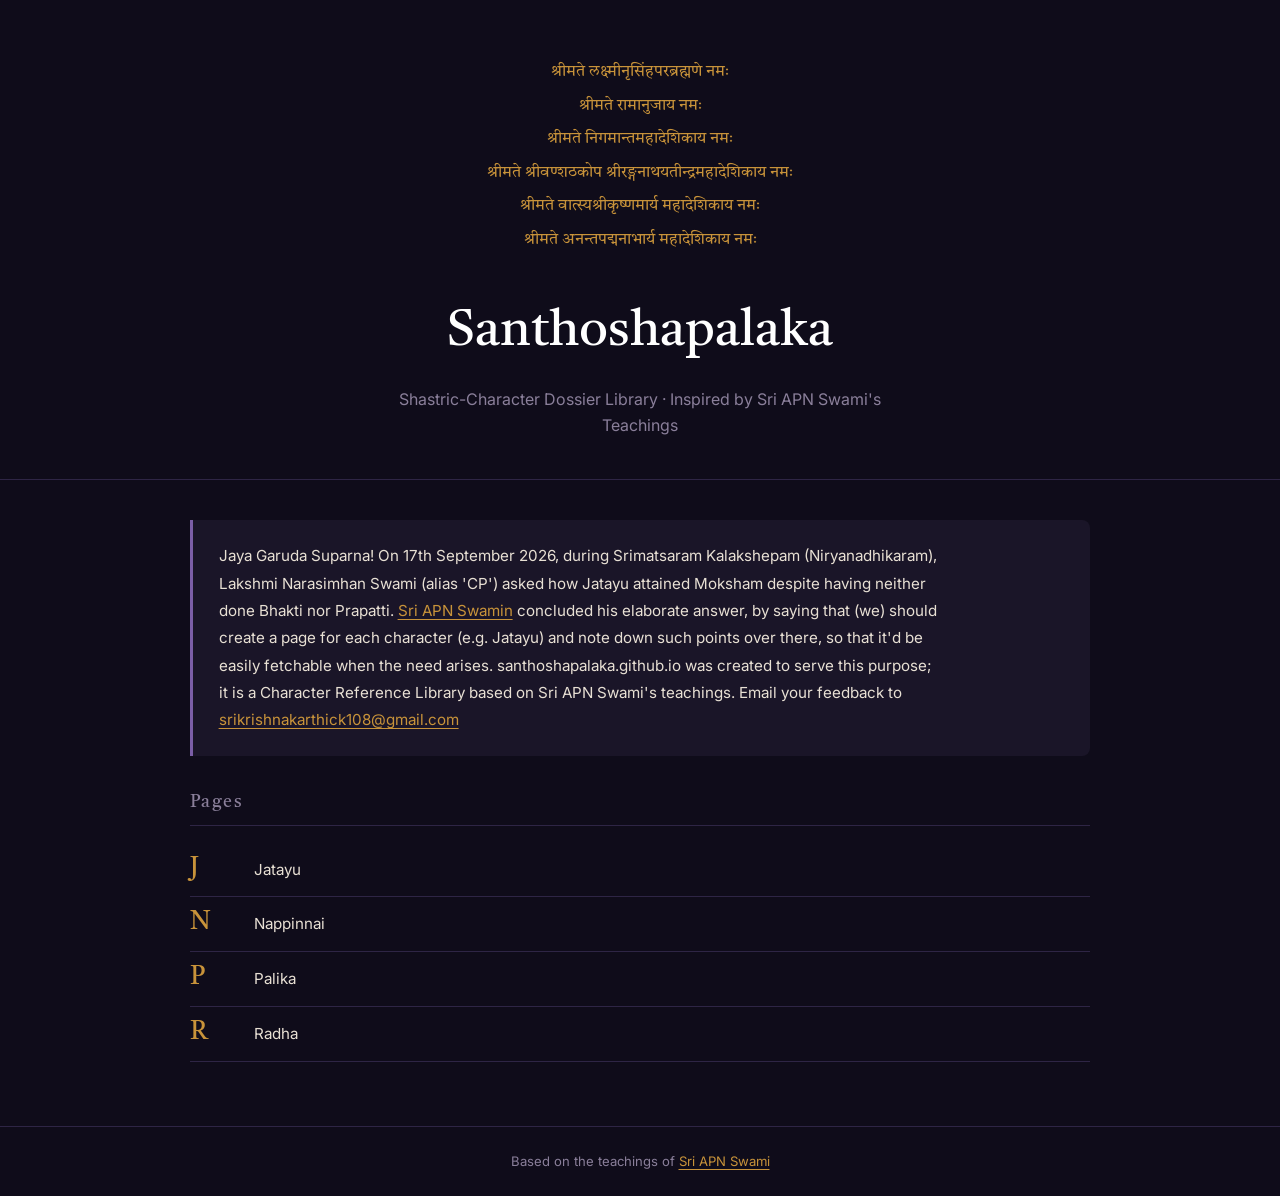
==== index.html @ 27aec4c8 "Jaya Garuda Suparna: First set of Uplloads" ====
<!DOCTYPE html>
<html lang="en">
<head>
  <meta charset="UTF-8" />
  <meta name="viewport" content="width=device-width, initial-scale=1.0" />
  <title>Santhoshapalaka · Shastric-Character Dossier Library</title>
  <meta name="description" content="Shastric-Character Dossier Library inspired by Sri APN Swami's teachings" />
  <link rel="preconnect" href="https://fonts.googleapis.com" />
  <link href="https://fonts.googleapis.com/css2?family=Tiro+Devanagari+Sanskrit:ital@0;1&family=Inter:wght@400;500&display=swap" rel="stylesheet" />
  <link rel="stylesheet" href="style.css" />
</head>
<body>

  <header class="site-header">
    <div class="container">
      <div class="mangalacharanam">
        <p>श्रीमते लक्ष्मीनृसिंहपरब्रह्मणे नमः</p>
        <p>श्रीमते रामानुजाय नमः</p>
        <p>श्रीमते निगमान्तमहादेशिकाय नमः</p>
        <p>श्रीमते श्रीवण्शठकोप श्रीरङ्गनाथयतीन्द्रमहादेशिकाय नमः</p>
        <p>श्रीमते वात्स्यश्रीकृष्णमार्य महादेशिकाय नमः</p>
        <p>श्रीमते अनन्तपद्मनाभार्य महादेशिकाय नमः</p>
      </div>
      <h1 class="site-title">Santhoshapalaka</h1>
      <p class="site-sub">Shastric-Character Dossier Library · Inspired by Sri APN Swami's Teachings</p>
    </div>
  </header>

  <main class="container">

    <section class="about-section">
      <p class="about-text">
        Jaya Garuda Suparna! On 17th September 2026, during Srimatsaram Kalakshepam (Niryanadhikaram), Lakshmi Narasimhan Swami (alias 'CP') asked how Jatayu attained Moksham despite having neither done Bhakti nor Prapatti. <a href="https://apnswami.wordpress.com/" target="_blank" rel="noopener" class="inline-link">Sri APN Swamin</a> concluded his elaborate answer, by saying that (we) should create a page for each character (e.g. Jatayu) and note down such points over there, so that it'd be easily fetchable when the need arises. santhoshapalaka.github.io was created to serve this purpose; it is a Character Reference Library based on Sri APN Swami's teachings. Email your feedback to <a href="mailto:srikrishnakarthick108@gmail.com" class="inline-link">srikrishnakarthick108@gmail.com</a>
      </p>
    </section>

    <section class="pages-section">
      <h2 class="pages-heading">Pages</h2>

      <div class="alpha-group">
        <h3 class="alpha-letter">J</h3>
        <ul class="pages-list">
          <li><a href="characters/jatayu.html">Jatayu</a></li>
        </ul>
      </div>

      <div class="alpha-group">
        <h3 class="alpha-letter">N</h3>
        <ul class="pages-list">
          <li><a href="characters/nappinnai.html">Nappinnai</a></li>
        </ul>
      </div>

      <div class="alpha-group">
        <h3 class="alpha-letter">P</h3>
        <ul class="pages-list">
          <li><a href="characters/palika.html">Palika</a></li>
        </ul>
      </div>

      <div class="alpha-group">
        <h3 class="alpha-letter">R</h3>
        <ul class="pages-list">
          <li><a href="characters/radha.html">Radha</a></li>
        </ul>
      </div>

    </section>

  </main>

  <footer class="site-footer">
    <div class="container">
      <p>Based on the teachings of <a href="https://apnswami.wordpress.com/" target="_blank" rel="noopener" class="inline-link">Sri APN Swami</a></p>
    </div>
  </footer>

</body>
</html>
---- style.css ----
/* ── Tokens ───────────────────────────────────── */
:root {
  --bg:        #0f0c1a;
  --surface:   #1a1528;
  --border:    #2e2545;
  --accent:    #c8933a;
  --accent2:   #7b5ea7;
  --text:      #e8e0d4;
  --muted:     #8a7f9a;
  --font-sans: 'Inter', system-ui, sans-serif;
  --font-serif:'Tiro Devanagari Sanskrit', Georgia, serif;
  --max:       900px;
}

/* ── Reset ────────────────────────────────────── */
*, *::before, *::after { box-sizing: border-box; margin: 0; padding: 0; }
html { scroll-behavior: smooth; }

body {
  background: var(--bg);
  color: var(--text);
  font-family: var(--font-sans);
  font-size: 1rem;
  line-height: 1.65;
  min-height: 100vh;
}

/* ── Layout ───────────────────────────────────── */
.container {
  width: min(var(--max), 100% - 2.5rem);
  margin-inline: auto;
}

/* ── Header ───────────────────────────────────── */
.site-header {
  border-bottom: 1px solid var(--border);
  padding: 3.5rem 0 2.5rem;
  text-align: center;
}

.site-eyebrow {
  font-family: var(--font-serif);
  font-size: 1.25rem;
  color: var(--accent);
  letter-spacing: 0.04em;
  margin-bottom: 0.5rem;
}

.site-title {
  font-family: var(--font-serif);
  font-size: clamp(2rem, 5vw, 3.2rem);
  font-weight: 400;
  color: #fff;
  margin-bottom: 0.75rem;
}

.site-sub {
  color: var(--muted);
  max-width: 52ch;
  margin-inline: auto;
}

/* ── Character grid ───────────────────────────── */
.grid {
  display: grid;
  grid-template-columns: repeat(auto-fill, minmax(200px, 1fr));
  gap: 1.25rem;
  padding: 3rem 0;
}

.card {
  display: block;
  background: var(--surface);
  border: 1px solid var(--border);
  border-radius: 10px;
  padding: 1.75rem 1.5rem;
  text-decoration: none;
  color: var(--text);
  transition: border-color .2s, transform .2s;
}
.card:hover {
  border-color: var(--accent);
  transform: translateY(-3px);
}
.card-symbol {
  display: block;
  font-size: 1.8rem;
  margin-bottom: 1rem;
}
.card h2 {
  font-family: var(--font-serif);
  font-size: 1.3rem;
  font-weight: 400;
  color: #fff;
  margin-bottom: 0.4rem;
}
.card p {
  font-size: 0.88rem;
  color: var(--muted);
  line-height: 1.5;
}

/* ── Character page ───────────────────────────── */
.char-header {
  padding: 3rem 0 2rem;
  border-bottom: 1px solid var(--border);
}
.back-link {
  display: inline-block;
  color: var(--accent);
  text-decoration: none;
  font-size: 0.85rem;
  margin-bottom: 1.5rem;
  letter-spacing: 0.03em;
}
.back-link:hover { text-decoration: underline; }

.char-symbol {
  font-size: 2.5rem;
  margin-bottom: 0.75rem;
  display: block;
}
.char-header h1 {
  font-family: var(--font-serif);
  font-size: clamp(2rem, 5vw, 3rem);
  font-weight: 400;
  color: #fff;
  margin-bottom: 0.5rem;
}
.char-tagline {
  color: var(--muted);
  max-width: 58ch;
}

/* ── Sections ─────────────────────────────────── */
.char-body {
  padding: 2.5rem 0 4rem;
  display: flex;
  flex-direction: column;
  gap: 2.5rem;
}

.section-label {
  font-size: 0.75rem;
  letter-spacing: 0.1em;
  color: var(--accent2);
  text-transform: uppercase;
  margin-bottom: 0.75rem;
}

.section-label + p,
.section-label + ul {
  max-width: 66ch;
}

ul.points {
  list-style: none;
  display: flex;
  flex-direction: column;
  gap: 0.6rem;
}
ul.points li {
  padding-left: 1.2rem;
  position: relative;
  color: var(--text);
}
ul.points li::before {
  content: '—';
  position: absolute;
  left: 0;
  color: var(--accent);
}

/* ── Shloka block ─────────────────────────────── */
.shloka-list {
  display: flex;
  flex-direction: column;
  gap: 1.5rem;
}
.shloka {
  background: var(--surface);
  border-left: 3px solid var(--accent);
  border-radius: 0 8px 8px 0;
  padding: 1.25rem 1.5rem;
  max-width: 68ch;
}
.shloka .devanagari {
  font-family: var(--font-serif);
  font-size: 1.15rem;
  line-height: 1.9;
  color: #fff;
  margin-bottom: 0.75rem;
}
.shloka .transliteration {
  font-style: italic;
  color: var(--accent);
  font-size: 0.9rem;
  margin-bottom: 0.5rem;
}
.shloka .meaning {
  font-size: 0.88rem;
  color: var(--muted);
}

/* ── Mangalacharanam block ────────────────────── */
.mangalacharanam {
  font-family: var(--font-serif);
  font-size: 1rem;
  line-height: 2.1;
  color: var(--accent);
  margin-bottom: 2rem;
  text-align: center;
}
.mangalacharanam p { margin: 0; }

/* ── About section ────────────────────────────── */
.about-section {
  border-left: 3px solid var(--accent2);
  background: var(--surface);
  border-radius: 0 8px 8px 0;
  padding: 1.4rem 1.6rem;
  margin: 2.5rem 0 2rem;
}
.about-text {
  font-size: 0.95rem;
  line-height: 1.8;
  color: var(--text);
  max-width: 72ch;
}
.inline-link {
  color: var(--accent);
  text-decoration: underline;
  text-underline-offset: 3px;
}
.inline-link:hover { color: #fff; }

/* ── Pages list ───────────────────────────────── */
.pages-section {
  padding-bottom: 4rem;
}
.pages-heading {
  font-family: var(--font-serif);
  font-size: 1.1rem;
  font-weight: 400;
  color: var(--muted);
  letter-spacing: 0.08em;
  margin-bottom: 1rem;
  padding-bottom: 0.5rem;
  border-bottom: 1px solid var(--border);
}
.alpha-group {
  display: flex;
  gap: 1.5rem;
  align-items: baseline;
  border-bottom: 1px solid var(--border);
  padding: 0.6rem 0;
}

.alpha-letter {
  font-family: var(--font-serif);
  font-size: 1.6rem;
  font-weight: 400;
  color: var(--accent);
  min-width: 2rem;
  line-height: 1;
  flex-shrink: 0;
}

.pages-list {
  list-style: none;
  display: flex;
  flex-wrap: wrap;
  gap: 0.25rem 0;
  flex-direction: column;
}
.pages-list li a {
  display: inline-block;
  padding: 0.3rem 0.5rem;
  color: var(--text);
  text-decoration: none;
  font-size: 0.95rem;
  border-radius: 4px;
  transition: color .15s, background .15s;
}
.pages-list li a:hover {
  color: var(--accent);
  background: var(--surface);
}

/* ── Footer ───────────────────────────────────── */
.site-footer {
  border-top: 1px solid var(--border);
  padding: 1.5rem 0;
  text-align: center;
  font-size: 0.82rem;
  color: var(--muted);
}
.site-footer code {
  background: var(--surface);
  border: 1px solid var(--border);
  border-radius: 4px;
  padding: 0.1em 0.4em;
  font-size: 0.8rem;
  color: var(--accent);
}
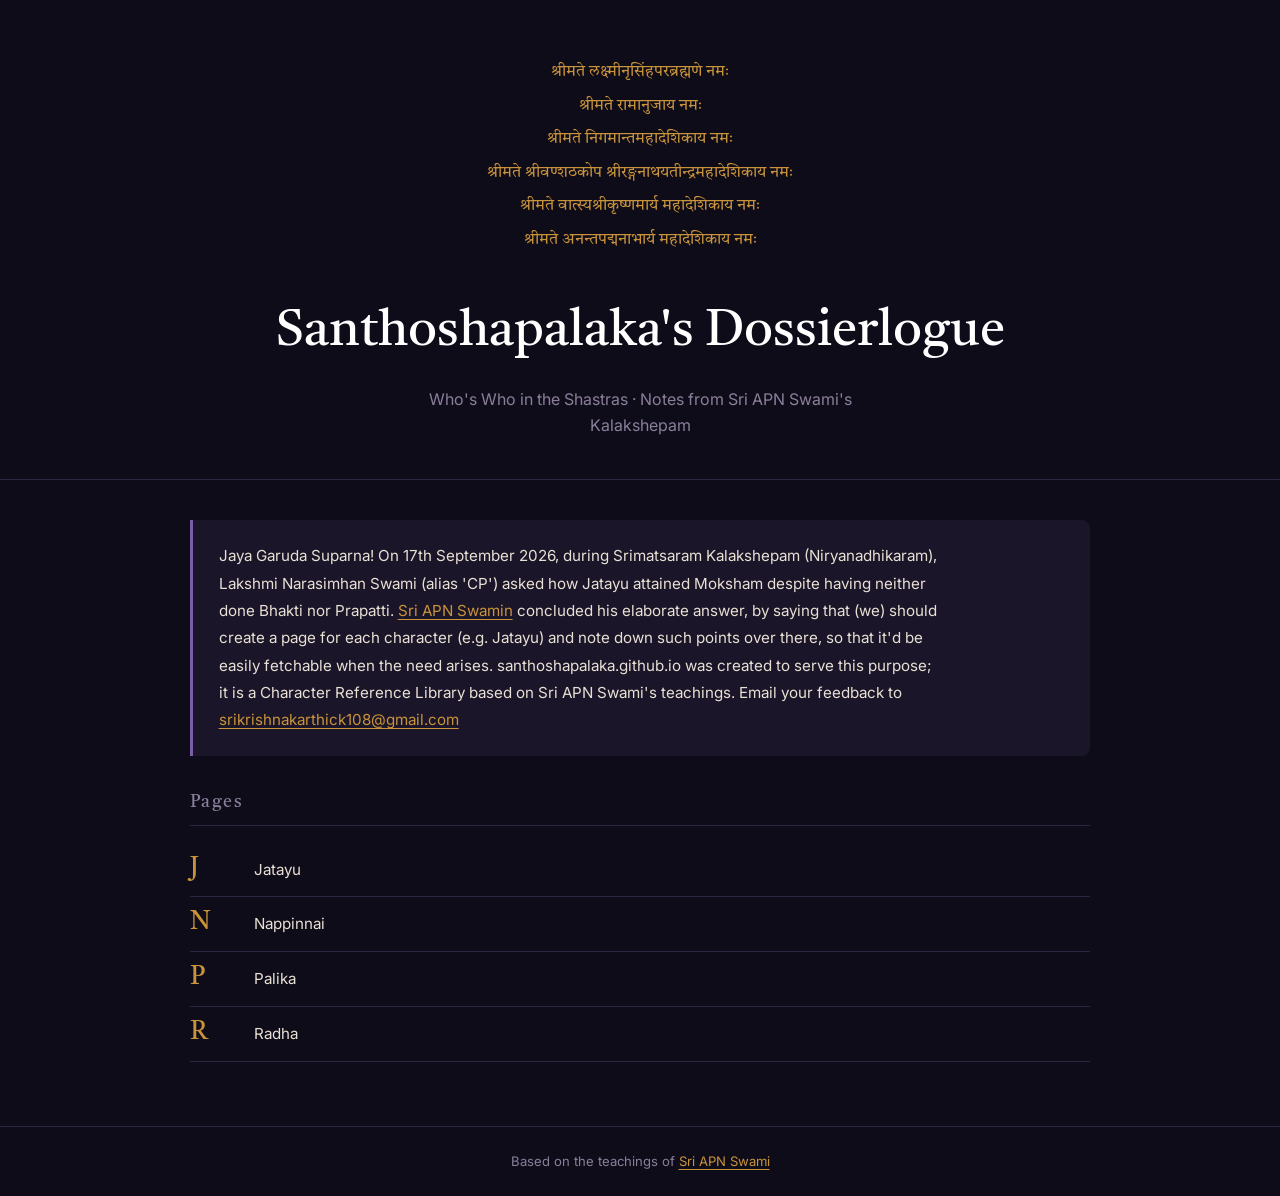
==== commit f12a7263: "Jaya Garuda Suparna: Update index.html. Changed Title, Subheading," ====
--- a/index.html
+++ b/index.html
@@ -21,8 +21,8 @@
         <p>श्रीमते वात्स्यश्रीकृष्णमार्य महादेशिकाय नमः</p>
         <p>श्रीमते अनन्तपद्मनाभार्य महादेशिकाय नमः</p>
       </div>
-      <h1 class="site-title">Santhoshapalaka</h1>
-      <p class="site-sub">Shastric-Character Dossier Library · Inspired by Sri APN Swami's Teachings</p>
+      <h1 class="site-title">Santhoshapalaka's Dossierlogue</h1>
+      <p class="site-sub">Who's Who in the Shastras · Notes from Sri APN Swami's Kalakshepam</p>
     </div>
   </header>
 
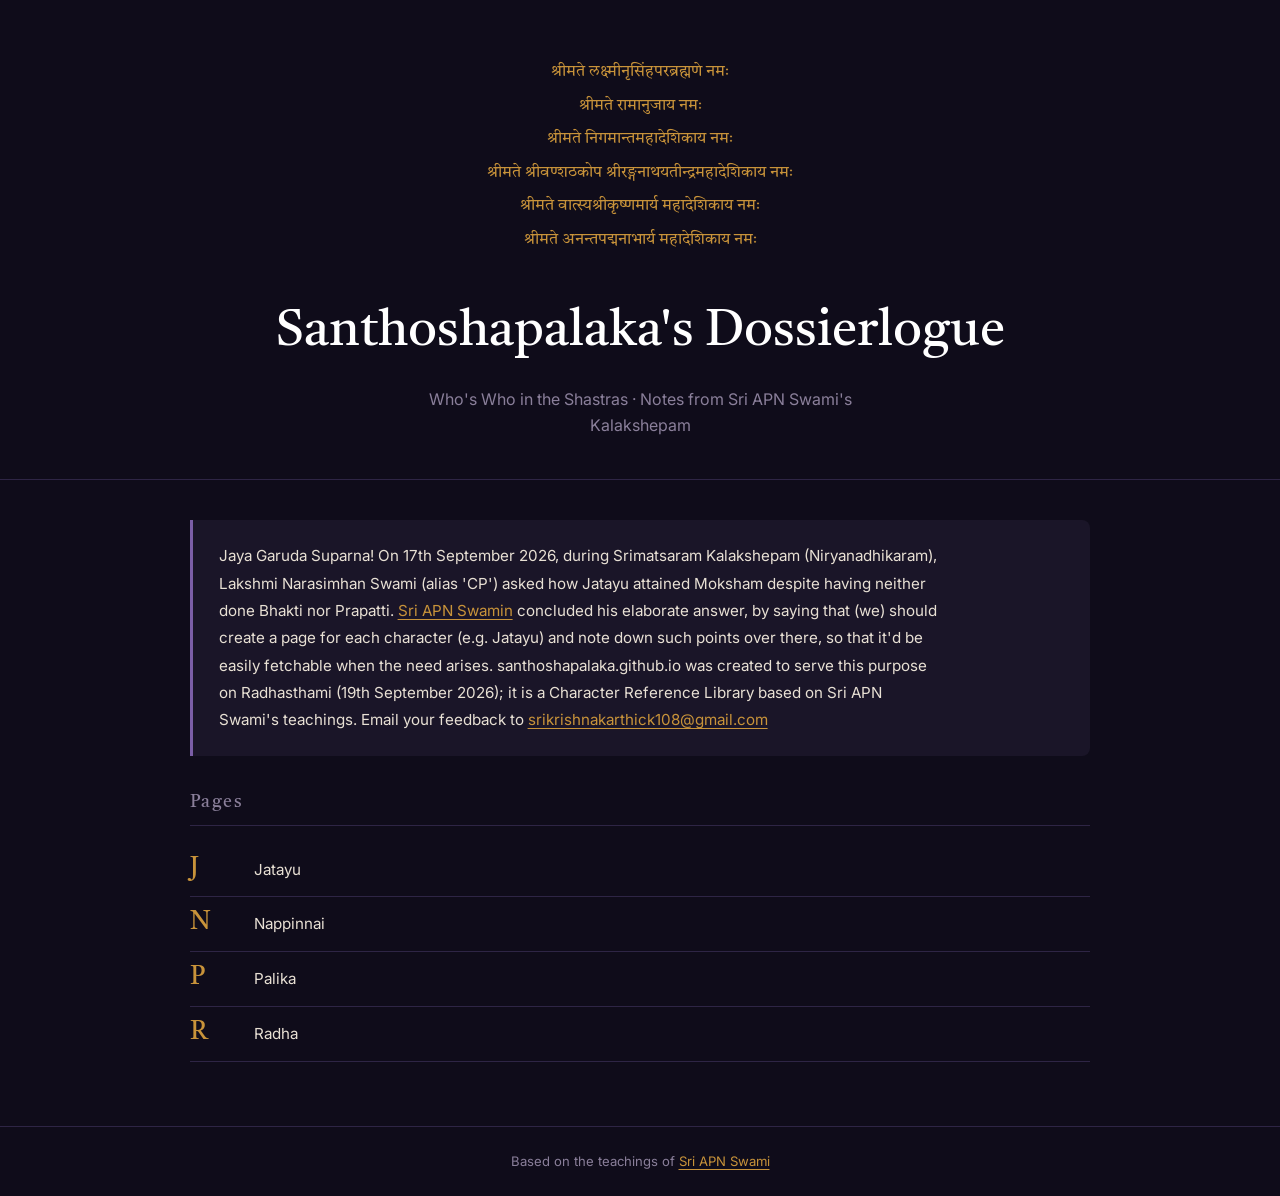
==== commit edf37168: "Jaya Garuda Suparna: Update index.html Mention it was made on Radhastami" ====
--- a/index.html
+++ b/index.html
@@ -30,7 +30,7 @@
 
     <section class="about-section">
       <p class="about-text">
-        Jaya Garuda Suparna! On 17th September 2026, during Srimatsaram Kalakshepam (Niryanadhikaram), Lakshmi Narasimhan Swami (alias 'CP') asked how Jatayu attained Moksham despite having neither done Bhakti nor Prapatti. <a href="https://apnswami.wordpress.com/" target="_blank" rel="noopener" class="inline-link">Sri APN Swamin</a> concluded his elaborate answer, by saying that (we) should create a page for each character (e.g. Jatayu) and note down such points over there, so that it'd be easily fetchable when the need arises. santhoshapalaka.github.io was created to serve this purpose; it is a Character Reference Library based on Sri APN Swami's teachings. Email your feedback to <a href="mailto:srikrishnakarthick108@gmail.com" class="inline-link">srikrishnakarthick108@gmail.com</a>
+        Jaya Garuda Suparna! On 17th September 2026, during Srimatsaram Kalakshepam (Niryanadhikaram), Lakshmi Narasimhan Swami (alias 'CP') asked how Jatayu attained Moksham despite having neither done Bhakti nor Prapatti. <a href="https://apnswami.wordpress.com/" target="_blank" rel="noopener" class="inline-link">Sri APN Swamin</a> concluded his elaborate answer, by saying that (we) should create a page for each character (e.g. Jatayu) and note down such points over there, so that it'd be easily fetchable when the need arises. santhoshapalaka.github.io was created to serve this purpose on Radhasthami (19th September 2026); it is a Character Reference Library based on Sri APN Swami's teachings. Email your feedback to <a href="mailto:srikrishnakarthick108@gmail.com" class="inline-link">srikrishnakarthick108@gmail.com</a>
       </p>
     </section>
 
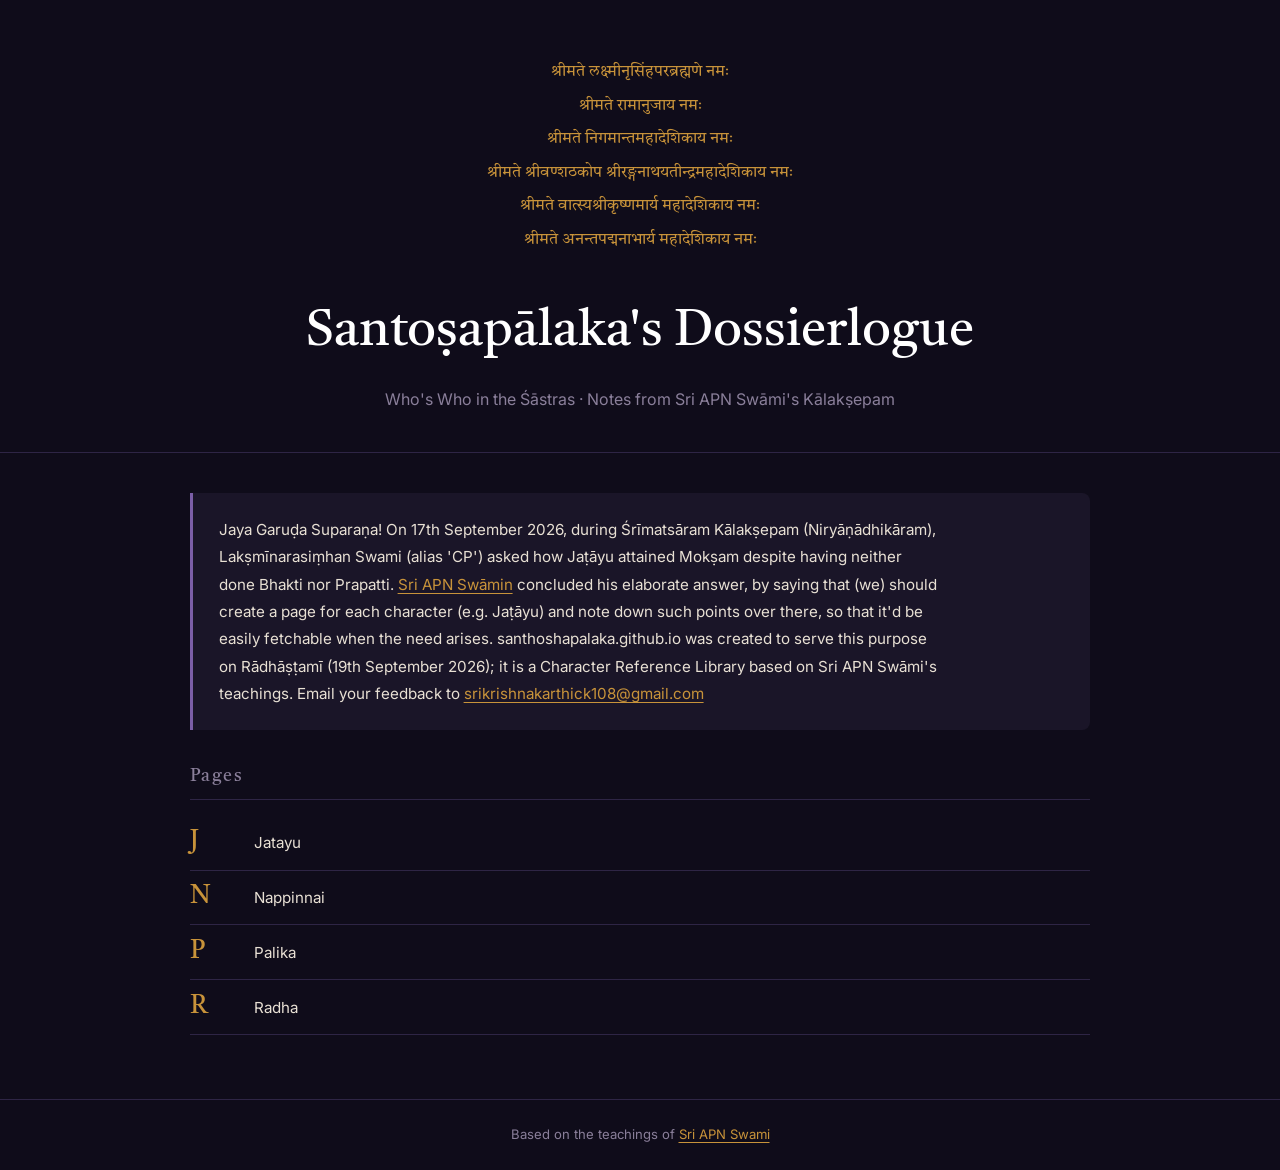
==== commit bdb14e09: "Jaya Garuda Suparna Update index.html IAST fixes" ====
--- a/index.html
+++ b/index.html
@@ -3,8 +3,8 @@
 <head>
   <meta charset="UTF-8" />
   <meta name="viewport" content="width=device-width, initial-scale=1.0" />
-  <title>Santhoshapalaka · Shastric-Character Dossier Library</title>
-  <meta name="description" content="Shastric-Character Dossier Library inspired by Sri APN Swami's teachings" />
+  <title>Santoṣapālaka · Śāstric-Character Dossier Library</title>
+  <meta name="description" content="Shastric-Character Dossier Library inspired by Sri APN Swāmi's teachings" />
   <link rel="preconnect" href="https://fonts.googleapis.com" />
   <link href="https://fonts.googleapis.com/css2?family=Tiro+Devanagari+Sanskrit:ital@0;1&family=Inter:wght@400;500&display=swap" rel="stylesheet" />
   <link rel="stylesheet" href="style.css" />
@@ -21,8 +21,8 @@
         <p>श्रीमते वात्स्यश्रीकृष्णमार्य महादेशिकाय नमः</p>
         <p>श्रीमते अनन्तपद्मनाभार्य महादेशिकाय नमः</p>
       </div>
-      <h1 class="site-title">Santhoshapalaka's Dossierlogue</h1>
-      <p class="site-sub">Who's Who in the Shastras · Notes from Sri APN Swami's Kalakshepam</p>
+      <h1 class="site-title">Santoṣapālaka's Dossierlogue</h1>
+      <p class="site-sub">Who's Who in the Śāstras · Notes from Sri APN Swāmi's Kālakṣepam</p>
     </div>
   </header>
 
@@ -30,7 +30,7 @@
 
     <section class="about-section">
       <p class="about-text">
-        Jaya Garuda Suparna! On 17th September 2026, during Srimatsaram Kalakshepam (Niryanadhikaram), Lakshmi Narasimhan Swami (alias 'CP') asked how Jatayu attained Moksham despite having neither done Bhakti nor Prapatti. <a href="https://apnswami.wordpress.com/" target="_blank" rel="noopener" class="inline-link">Sri APN Swamin</a> concluded his elaborate answer, by saying that (we) should create a page for each character (e.g. Jatayu) and note down such points over there, so that it'd be easily fetchable when the need arises. santhoshapalaka.github.io was created to serve this purpose on Radhasthami (19th September 2026); it is a Character Reference Library based on Sri APN Swami's teachings. Email your feedback to <a href="mailto:srikrishnakarthick108@gmail.com" class="inline-link">srikrishnakarthick108@gmail.com</a>
+        Jaya Garuḍa Suparaṇa! On 17th September 2026, during Śrīmatsāram Kālakṣepam (Niryāṇādhikāram), Lakṣmīnarasiṃhan  Swami (alias 'CP') asked how Jaṭāyu attained Mokṣam despite having neither done Bhakti nor Prapatti. <a href="https://apnswami.wordpress.com/" target="_blank" rel="noopener" class="inline-link">Sri APN Swāmin</a> concluded his elaborate answer, by saying that (we) should create a page for each character (e.g. Jaṭāyu) and note down such points over there, so that it'd be easily fetchable when the need arises. santhoshapalaka.github.io was created to serve this purpose on Rādhāṣṭamī (19th September 2026); it is a Character Reference Library based on Sri APN Swāmi's teachings. Email your feedback to <a href="mailto:srikrishnakarthick108@gmail.com" class="inline-link">srikrishnakarthick108@gmail.com</a>
       </p>
     </section>
 
